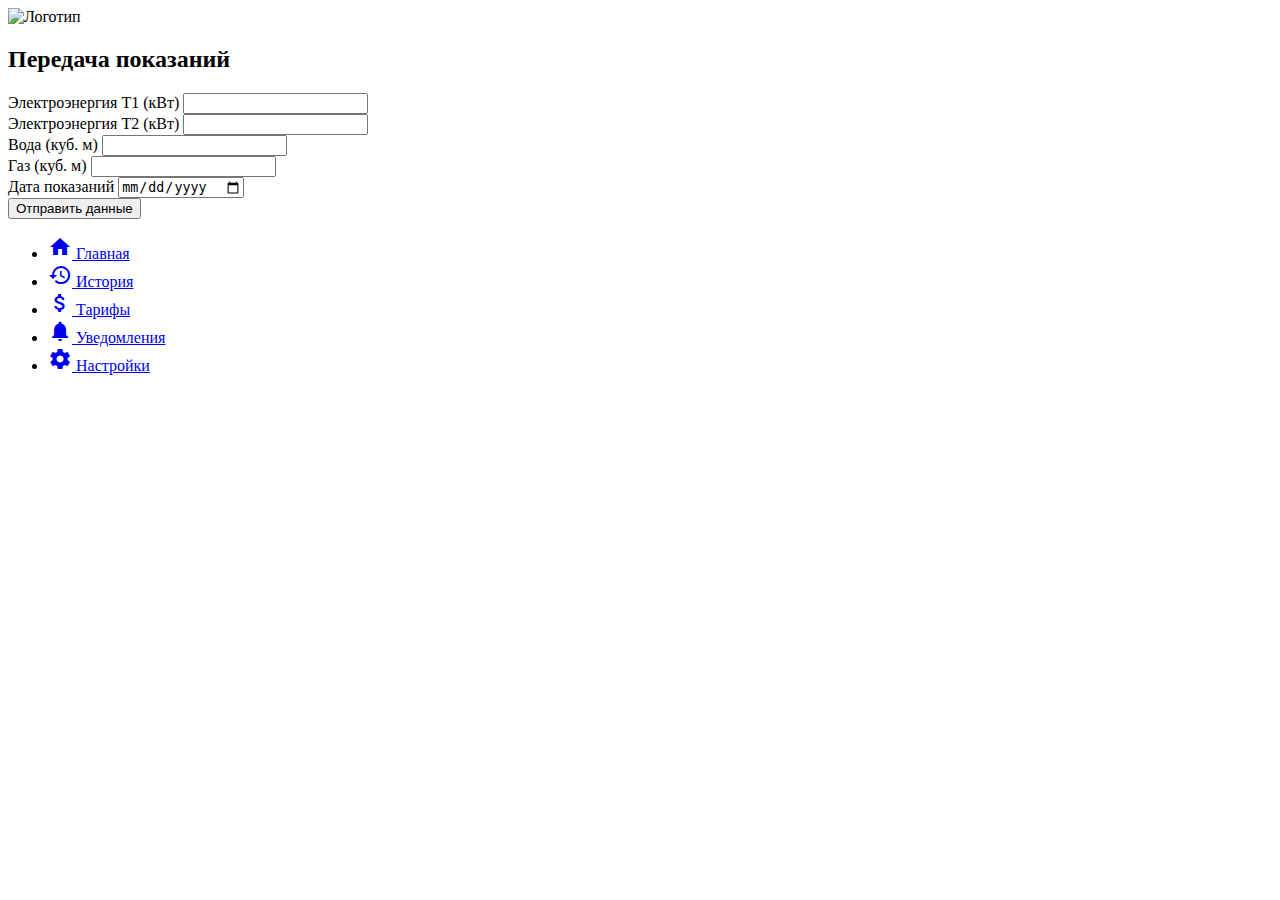
==== index.html @ c80ba070 "Add files via upload" ====
<!DOCTYPE html>
<html lang="ru">
<head>
    <meta charset="UTF-8">
    <meta name="viewport" content="width=device-width, initial-scale=1.0">
    <title>Передача коммунальных услуг</title>
    <!-- Подключение файла стилей для шапки -->
    <!-- Подключение файла стилей для основной страницы -->
    <link rel="stylesheet" href="css/styles.css">
    <link rel="stylesheet" href="css/main.css">
    <link href="https://fonts.googleapis.com/icon?family=Material+Icons" rel="stylesheet">
</head>
<body>

        <!-- Верхняя часть страницы с логотипом -->
    <header class="header">
        <div class="logo-container">
            <img src="img/logo.png" alt="Логотип" class="logo">
        </div>
    </header>

    <!-- Контейнер для передачи показаний -->
    <div class="container">
        <h2>Передача показаний</h2>

        <!-- Форма для ввода данных по коммунальным услугам -->
        <form id="utilityForm">
            <div class="input-field">
                <label for="electricityt1">Электроэнергия Т1 (кВт)</label>
                <input id="electricityt1" type="number" name="electricityt1" required>
            </div>

            <div class="input-field">
                <label for="electricityt2">Электроэнергия Т2 (кВт)</label>
                <input id="electricityt2" type="number" name="electricityt2" required>
            </div>

            <div class="input-field">
                <label for="water">Вода (куб. м)</label>
                <input id="water" type="number" name="water" required>
            </div>

            <div class="input-field">
                <label for="gas">Газ (куб. м)</label>
                <input id="gas" type="number" name="gas" required>
            </div>

            <div class="input-field">
                <label for="date">Дата показаний</label>
                <input id="date" type="date" name="date" required>
            </div>

            <!-- Кнопка для отправки данных -->
            <button type="submit">Отправить данные</button>
        </form>

        <!-- Блок для отображения ответа -->
        <div id="response" class="card-panel" style="display:none;"></div>
    </div>

    <!-- Нижняя панель навигации -->
    <nav class="bottom-nav">
        <ul>
            <li>
                <a href="#home" class="btn">
                    <i class="material-icons">home</i>
                    <span>Главная</span>
                </a>
            </li>
            <li>
                <a href="#history" class="btn">
                    <i class="material-icons">history</i>
                    <span>История</span>
                </a>
            </li>
            <li>
                <a href="#tariffs" class="btn">
                    <i class="material-icons">attach_money</i>
                    <span>Тарифы</span>
                </a>
            </li>
            <li>
                <a href="#notifications" class="btn-floating">
                    <i class="material-icons">notifications</i>
                    <span>Уведомления</span>
                </a>
            </li>
            <li>
                <a href="#settings" class="btn-floating">
                    <i class="material-icons">settings</i>
                    <span>Настройки</span>
                </a>
            </li>
        </ul>
    </nav>


    <!-- Подключение скрипта -->
    <script src="js/script.js"></script>

</body>
</html>
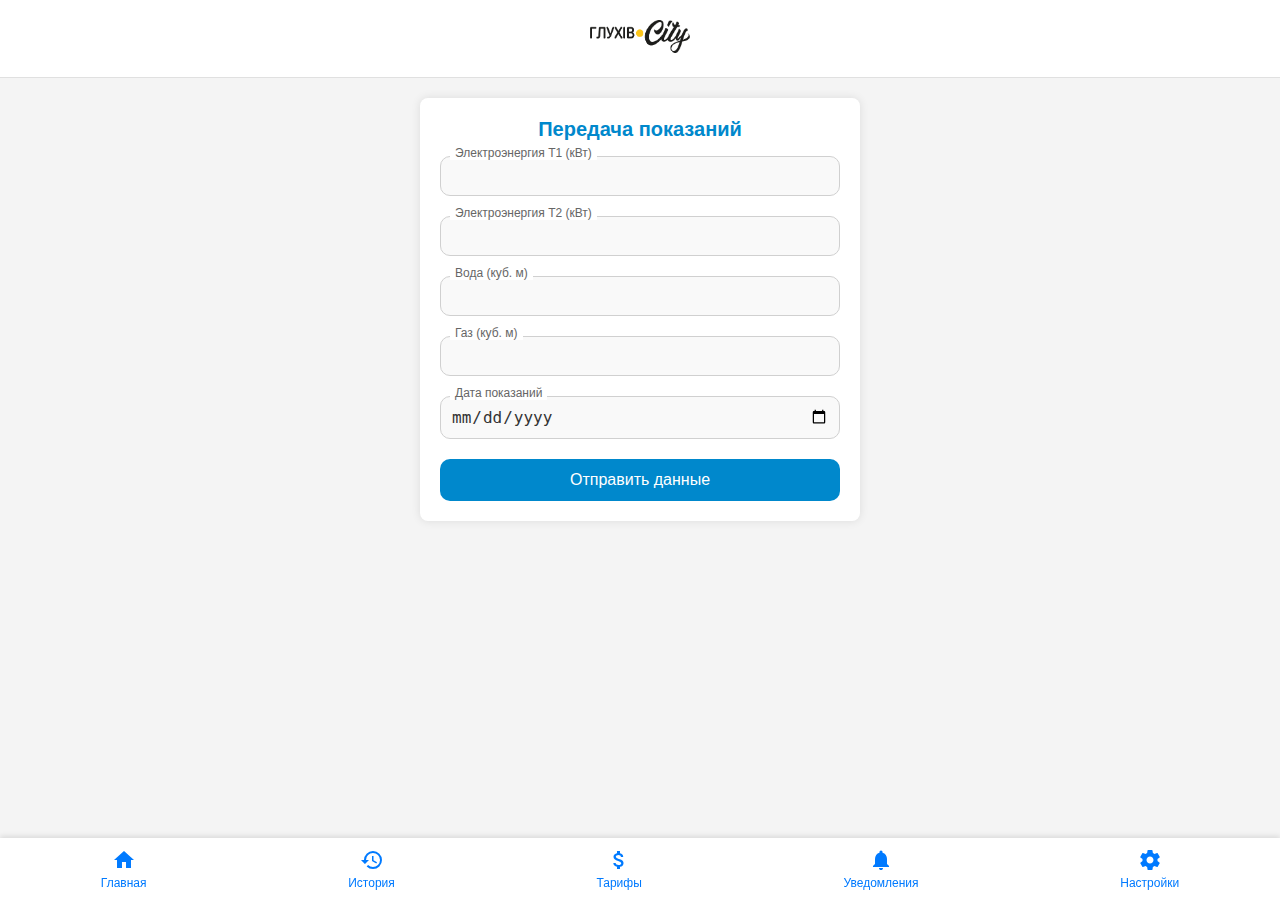
==== commit 79a6eb96: "Update index.html" ====
--- a/index.html
+++ b/index.html
@@ -15,7 +15,7 @@
         <!-- Верхняя часть страницы с логотипом -->
     <header class="header">
         <div class="logo-container">
-            <img src="img/logo.png" alt="Логотип" class="logo">
+            <img src="img/Logo.png" alt="Логотип" class="logo">
         </div>
     </header>
 
--- a/css/styles.css
+++ b/css/styles.css
@@ -0,0 +1,68 @@
+/* styles.css */
+
+body {
+    font-family: -apple-system, BlinkMacSystemFont, 'Segoe UI', Roboto, 'Helvetica Neue', Arial, sans-serif;
+    background-color: #F0F0F0;
+    margin: 0;
+    padding: 0;
+}
+.container {
+    max-width: 400px;
+    margin: 20px auto;
+    background-color: #FFFFFF;
+    border-radius: 15px;
+    padding: 20px;
+    box-shadow: 0 0 10px rgba(0, 0, 0, 0.05);
+}
+h2 {
+    font-size: 20px;
+    font-weight: bold;
+    color: #0088cc;
+    text-align: center;
+}
+.input-field {
+    margin-bottom: 20px;
+    position: relative;
+}
+.input-field input[type="number"], .input-field input[type="date"] {
+    width: 100%;
+    padding: 10px;
+    border: 1px solid #D0D0D0;
+    border-radius: 10px;
+    background-color: #F9F9F9;
+    font-size: 16px;
+    color: #333;
+    box-sizing: border-box;
+}
+.input-field label {
+    position: absolute;
+    top: -10px;
+    left: 10px;
+    background: #FFF;
+    padding: 0 5px;
+    font-size: 12px;
+    color: #666;
+}
+button {
+    width: 100%;
+    background-color: #0088cc;
+    color: #fff;
+    border: none;
+    padding: 12px;
+    border-radius: 10px;
+    font-size: 16px;
+    cursor: pointer;
+    transition: background-color 0.3s;
+}
+button:hover {
+    background-color: #0077b3;
+}
+.card-panel {
+    margin-top: 20px;
+    padding: 10px;
+    background-color: #e6f7ff;
+    border-radius: 10px;
+    color: #0077b3;
+    font-size: 14px;
+    text-align: center;
+}
--- a/css/main.css
+++ b/css/main.css
@@ -0,0 +1,140 @@
+/* header.css */
+/** Стиль для верхней части страницы с логотипом **/
+.header {
+    display: flex;
+    justify-content: center; /* Центрирование по горизонтали */
+    padding: 20px 0; /* Отступы сверху и снизу */
+    background-color: white; /* Белый фон */
+    border-bottom: 1px solid #e0e0e0;
+}
+
+.logo-container {
+    display: inline-block;
+}
+
+.logo {
+    width: 100px; /* Ширина логотипа */
+    height: auto;
+}
+
+/* styles.css */
+body {
+    font-family: -apple-system, BlinkMacSystemFont, 'Segoe UI', Roboto, 'Helvetica Neue', Arial, sans-serif; /* Шрифт для всего документа */
+    margin: 0; /* Убираем отступы по умолчанию */
+    padding: 0; /* Убираем отступы по умолчанию */
+    background-color: #f4f4f4; /* Цвет фона для страницы */
+}
+
+.container {
+    max-width: 400px; /* Максимальная ширина контейнера */
+    margin: 20px auto; /* Центрируем контейнер с отступом сверху и снизу */
+    padding: 20px; /* Отступы внутри контейнера */
+    background-color: #ffffff; /* Цвет фона для контейнера */
+    box-shadow: 0 0 10px rgba(0, 0, 0, 0.1); /* Тень для контейнера */
+    border-radius: 8px; /* Закругление углов контейнера */
+}
+
+h2 {
+    color: #0088cc; /* Цвет заголовков */
+    margin-bottom: 20px; /* Отступ снизу заголовка */
+}
+
+/* tables.css */
+.table-container {
+    overflow-x: auto; /* Горизонтальная прокрутка для таблицы */
+    max-width: calc(100% - 20px); /*400px;  Максимальная ширина контейнера */
+    margin: 20px auto; /* Центрируем контейнер с отступом сверху и снизу */
+    padding: 20px; /* Отступы внутри контейнера */
+    background-color: #ffffff; /* Цвет фона для контейнера */
+    box-shadow: 0 0 10px rgba(0, 0, 0, 0.1); /* Тень для контейнера */
+    border-radius: 8px; /* Закругление углов контейнера */
+    overflow-y: scroll;
+    max-height: 420px;
+}
+
+
+h2 {
+            text-align: center; /* Центрируем заголовок */
+            color: #0088cc; /* Цвет заголовка, как было раньше */
+            margin: 0 0 15px 0; /* Уменьшаем отступы снизу заголовка */
+            font-size: 20px; /* Уменьшаем размер шрифта заголовка */
+        }
+
+table {
+            width: 100%; /* Ширина таблицы 100% */
+            border-collapse: collapse; /* Убираем пробелы между ячейками */
+        }
+
+th, td {
+            padding: 10px; /* Уменьшаем отступы внутри ячеек */
+            text-align: left; /* Выравнивание текста в ячейках */
+            border-bottom: 1px solid #D1D1D6; /* Линия снизу ячеек */
+            background-color: #F9F9F9; /* Цвет фона ячеек */
+            font-size: 14px; /* Уменьшаем размер шрифта ячеек */
+        }
+
+th {
+            background-color: #F0F0F5; /* Цвет фона для заголовков столбцов */
+            font-weight: 600; /* Полужирный шрифт для заголовков */
+            color: #000; /* Черный цвет для текста заголовков */
+        }
+
+tr:hover {
+            background-color: #E5E5EA; /* Цвет фона при наведении на строки */
+        }
+
+ /* Стили для экранов шириной до 480px */
+        @media (max-width: 480px) {
+            body {
+                padding: 5px; /* Еще больше уменьшаем отступы для маленьких экранов */
+            }
+
+            h2 {
+                font-size: 18px; /* Уменьшаем размер шрифта заголовка для мобильных */
+            }
+
+            th, td {
+                font-size: 12px; /* Уменьшаем размер шрифта ячеек для мобильных */
+                padding: 8px; /* Уменьшаем отступы внутри ячеек для мобильных */
+            }
+        }
+
+/* Навигационная панель. Основные стили для нижней навигационной панели */
+nav {
+    background-color: white; /* Убираем фон */
+    box-shadow: none; /* Убираем тень */
+}
+
+.bottom-nav {
+    position: fixed; /* Фиксируем панель внизу */
+    bottom: 0;
+    left: 0;
+    right: 0;
+    background-color: white; /* Белый фон */
+    box-shadow: 0 -2px 5px rgba(0, 0, 0, 0.1);
+    z-index: 1000; /* Чтобы панель была над другими элементами */
+}
+
+.bottom-nav ul {
+    display: flex;
+    justify-content: space-around; /* Равномерно распределяем элементы */
+    margin: 0;
+    padding: 10px 0;
+}
+
+.bottom-nav ul li {
+    list-style: none;
+    text-align: center; /* Центрируем текст */
+}
+
+.bottom-nav ul li a.btn,
+.bottom-nav ul li a.btn-floating {
+    text-decoration: none;
+    color: #007aff; /* Цвет текста */
+}
+
+.bottom-nav ul li span {
+    display: block; /* Отображаем подпись под иконкой */
+    font-size: 12px; /* Размер шрифта для подписи */
+}
+
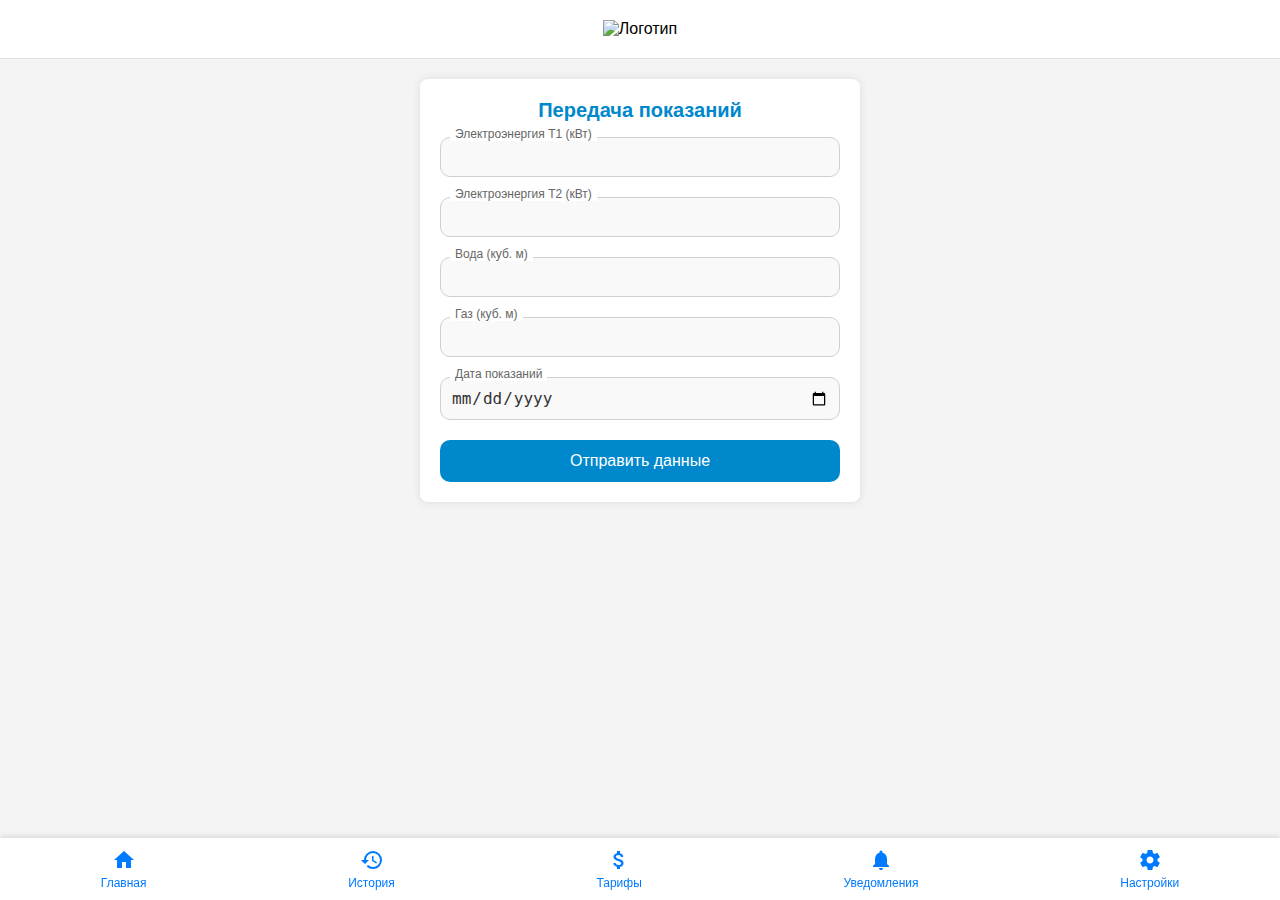
==== commit 6d5b6fa7: "Add files via upload" ====
--- a/index.html
+++ b/index.html
@@ -15,7 +15,7 @@
         <!-- Верхняя часть страницы с логотипом -->
     <header class="header">
         <div class="logo-container">
-            <img src="img/Logo.png" alt="Логотип" class="logo">
+            <img src="img/logo.png" alt="Логотип" class="logo">
         </div>
     </header>
 
@@ -62,19 +62,19 @@
     <nav class="bottom-nav">
         <ul>
             <li>
-                <a href="#home" class="btn">
+                <a href="index.html" class="btn">
                     <i class="material-icons">home</i>
                     <span>Главная</span>
                 </a>
             </li>
             <li>
-                <a href="#history" class="btn">
+                <a href="#history.html" class="btn">
                     <i class="material-icons">history</i>
                     <span>История</span>
                 </a>
             </li>
             <li>
-                <a href="#tariffs" class="btn">
+                <a href="tarify.html" class="btn">
                     <i class="material-icons">attach_money</i>
                     <span>Тарифы</span>
                 </a>
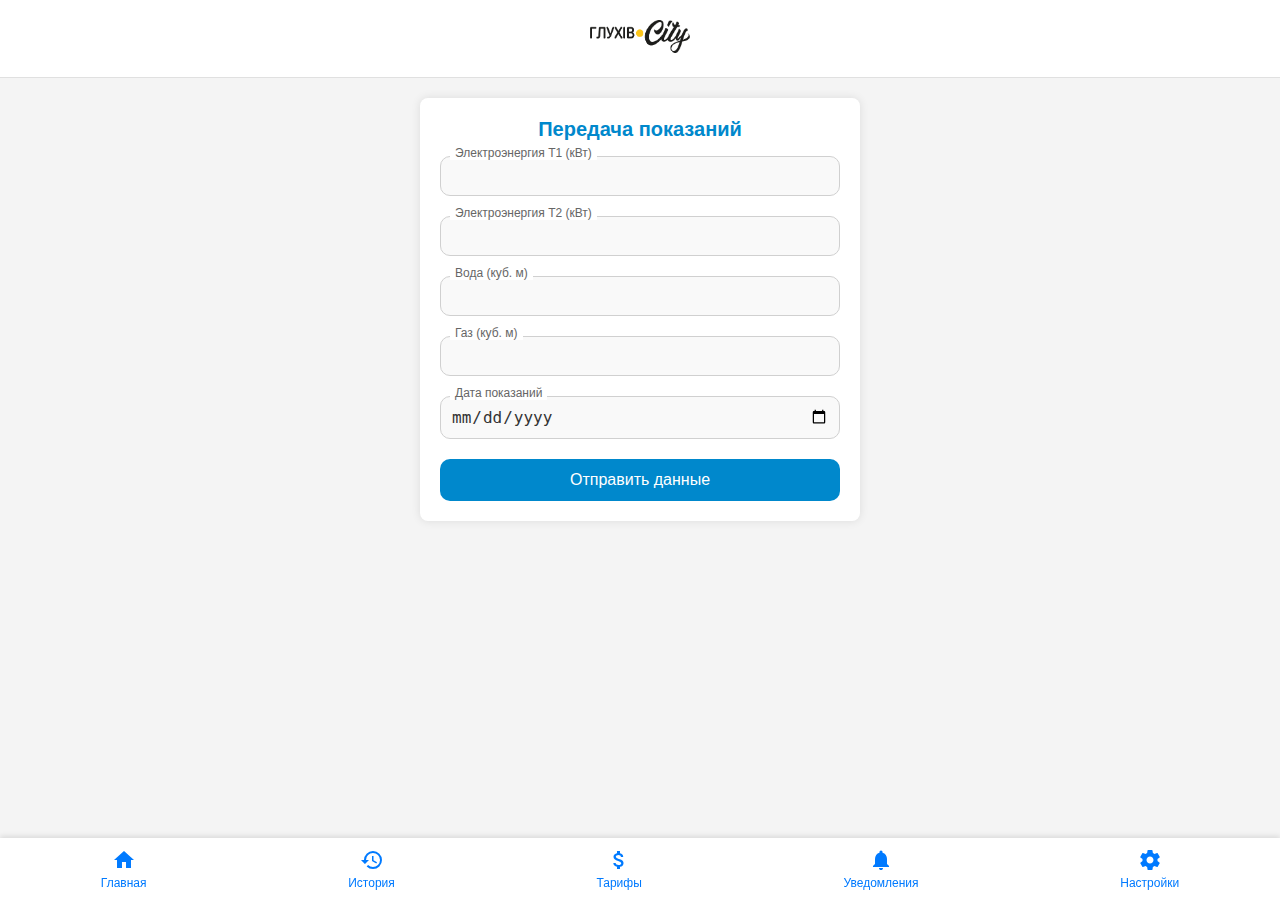
==== commit 3e6850f7: "Add files via upload" ====
--- a/index.html
+++ b/index.html
@@ -15,7 +15,7 @@
         <!-- Верхняя часть страницы с логотипом -->
     <header class="header">
         <div class="logo-container">
-            <img src="img/logo.png" alt="Логотип" class="logo">
+            <img src="img/Logo.png" alt="Логотип" class="logo">
         </div>
     </header>
 
@@ -68,7 +68,7 @@
                 </a>
             </li>
             <li>
-                <a href="#history.html" class="btn">
+                <a href="history.html" class="btn">
                     <i class="material-icons">history</i>
                     <span>История</span>
                 </a>
